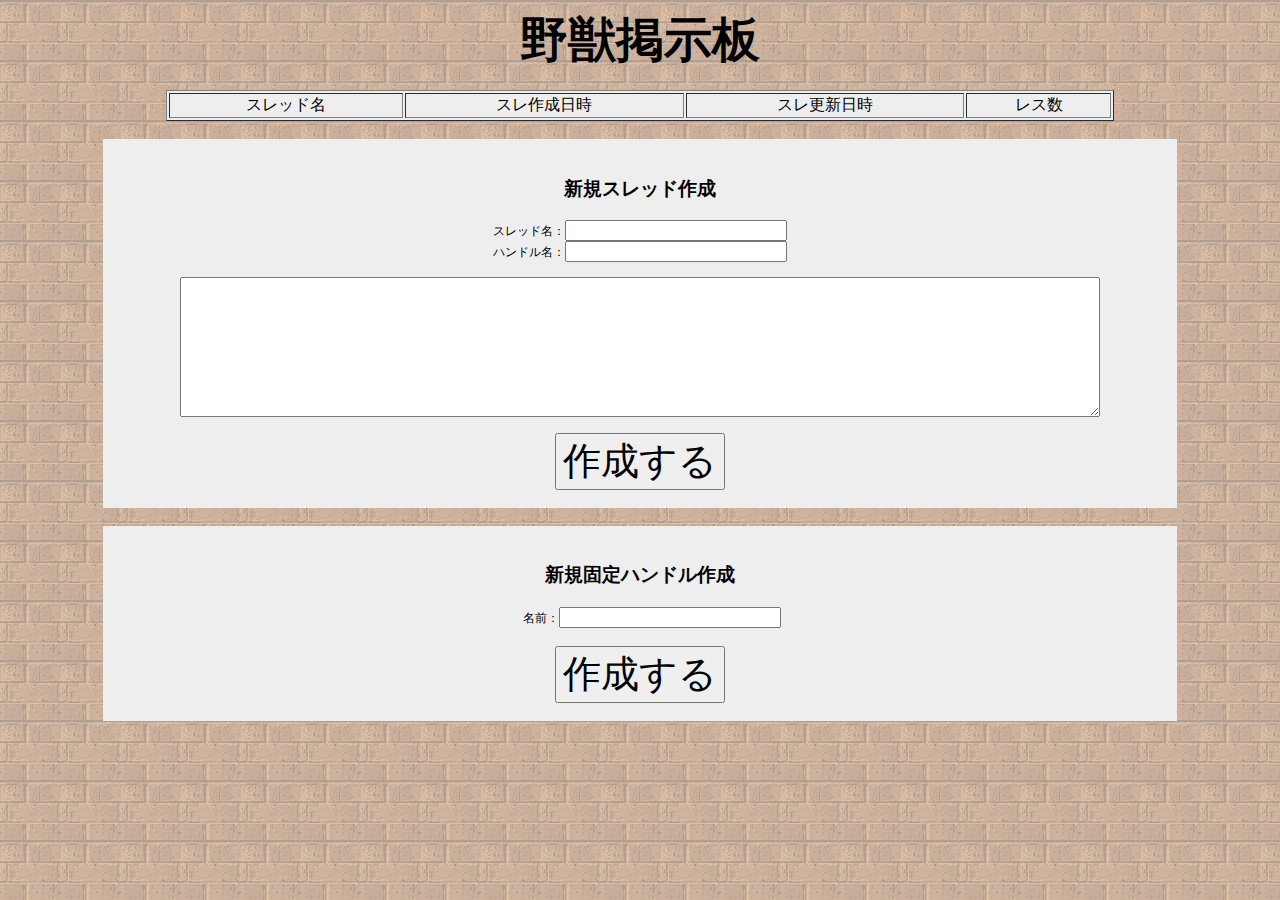
==== templates/index.html @ 974fae63 "First version" ====
﻿<!DOCTYPE html>
<html lang="ja">
<head>
<meta charset="UTF-8">
<title>野獣掲示板</title>
<script src="https://ajax.googleapis.com/ajax/libs/jquery/3.3.1/jquery.min.js"></script>
<style>
table {
margin: auto;
background: #eeeeee;
width: 75%;
height: auto;
}
html{
    text-align: center;
    background-image: url("./ba.gif");
}
.box{
    width: 85%;
    margin: auto;
    background: #eeeeee;
}
</style>
</head>
<body>
<b><font size="10px">野獣掲示板</font></b>
<br><br>
<table border id="threads">
    <td>
    JavaScriptを有効にしてください
    </td>
</table>
<br>
<div class="box">
<form id="mt">
    <br>
    <h3><span class="common">新規スレッド作成</span></h3>
    <p style="font-size: 0.75em;">
        スレッド名：<input type="text" name="thread_name" id="thread_name" style="width: 16em;"><br>
        ハンドル名：<input type="text" name="user_name" id="user_name" style="width: 16em;"><br><br>
        <textarea style="height: 10.0em; width: 85%; word-wrap: break-word;" rows="4" cols="12" name="comment" id="comment"></textarea>
    </p>
    <input type="submit" value="作成する" name="submiter" style="font-size:3vw;"><br>
</form>
<br>
</div>
<br>
<div class="box">
<form id="mn">
    <br>
    <h3><span class="common">新規固定ハンドル作成</span></h3>
    <p style="margin: 0 0 0 2em; font-size: 0.75em;">
        名前：<input type="text" name="user_name" id="user_name" style="width: 16em;">
    </p>
    <br>
    <input type="submit" value="作成する" name="submiter" style="font-size:3vw;"><br>
</form>
<br>
</div>
<script>
$(function() {
   $('#threads').empty();
   $('#threads').append(
            $('<tr></tr>')
                .append($("<td></td>").text("スレッド名"))
                .append($("<td></td>").text("スレ作成日時"))
                .append($("<td></td>").text("スレ更新日時"))
                .append($("<td></td>").text("レス数"))
    );
    $.ajax({
        url: "list_thread?start=0&end=20",
        type: 'get',
        dataType: 'json'
    })
    // 検索成功時
    .done(function(data) {
      $(data).each(function(i,e) {
        $('#threads').append(
            $('<tr></tr>')
                .append($("<td></td>").html("<a href='"+"thread.html?id="+e[0]+"&title="+e[1]+"'><b>"+e[1]+"</b></a>"))
                .append($("<td></td>").text(e[2]))
                .append($("<td></td>").text(e[3]))
                .append($("<td></td>").text(e[4]))
        );
      });
    })
    // 失敗時にダイアログ表示
    .fail(function() {
      window.alert('サーバーに接続できませんでした');
    });
});
</script>
<script type="text/javascript">
    $('#mt').submit(function(event) {
      var flag = confirm ( "送信してもよろしいですか？\n\n送信したくない場合は[キャンセル]ボタンを押して下さい");
      if (flag == true){
        event.preventDefault();
        $.post( './make_thread', $('#mt').serialize())
            .done(function( data ) {
                location.reload();
            })
      }else{
        return false;
      }
      })
    $('#mn').submit(function(event) {
      var flag = confirm ( "送信してもよろしいですか？\n\n送信したくない場合は[キャンセル]ボタンを押して下さい");
      if (flag == true){
        event.preventDefault();
        $.post( './make_nick', $('#mn').serialize())
            .done(function( data ) {
                console.log(data);
                if (data.Message == "OK"){
                    alert("登録しました\n固定ハンドルパスは\n"+data.Password+"です\n(再発行はできません\n必ずメモを取ってください)");
                }else{
                    alert("その固定ハンドルは既に存在しています");
                }
            })
      }else{
        return false;
      }
      })
</script>
</body>
</html>
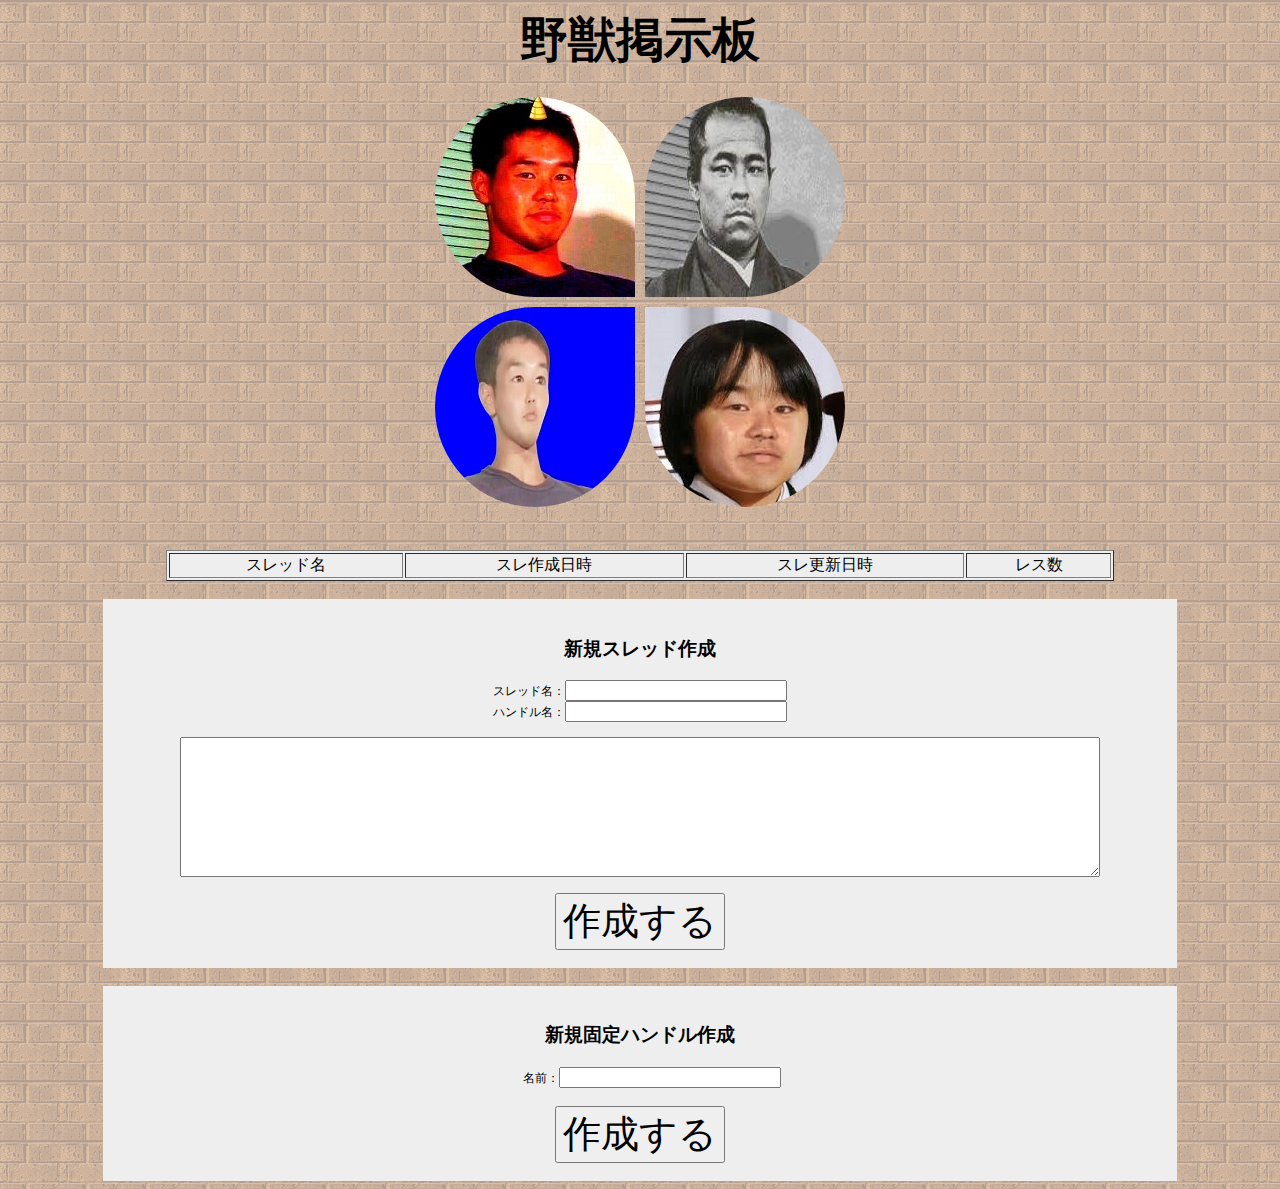
==== commit ed864d28: "Update" ====
--- a/templates/index.html
+++ b/templates/index.html
@@ -4,26 +4,17 @@
 <meta charset="UTF-8">
 <title>野獣掲示板</title>
 <script src="https://ajax.googleapis.com/ajax/libs/jquery/3.3.1/jquery.min.js"></script>
-<style>
-table {
-margin: auto;
-background: #eeeeee;
-width: 75%;
-height: auto;
-}
-html{
-    text-align: center;
-    background-image: url("./ba.gif");
-}
-.box{
-    width: 85%;
-    margin: auto;
-    background: #eeeeee;
-}
-</style>
+<link rel="shortcut icon" href="favicon.ico">
+<link rel="stylesheet" href="css/style.css">
 </head>
 <body>
 <b><font size="10px">野獣掲示板</font></b>
+<div class="clover">
+  <img class="img1" src="./あ.jpg" alt="" />
+  <img class="img2" src="./い.jpg" alt="" />
+  <img class="img3" src="./う.jpg" alt="" />
+  <img class="img4" src="./え.jpg" alt="" />
+</div
 <br><br>
 <table border id="threads">
     <td>
--- a/templates/css/style.css
+++ b/templates/css/style.css
@@ -0,0 +1,43 @@
+table {
+margin: auto;
+background: #eeeeee;
+width: 75%;
+height: auto;
+}
+html{
+    text-align: center;
+    background-image: url("../ba.gif");
+}
+.box{
+    width: 85%;
+    margin: auto;
+    background: #eeeeee;
+}
+
+.box1{
+  border: solid 8px red;
+  box-sizing: border-box;
+  text-align: center;
+  font-size: 30px;
+}
+.clover {
+  display: flex;
+  flex-wrap: wrap;
+  width: 420px;
+  margin: 20px auto;
+}
+.clover img {
+  margin: 5px;
+}
+.img1 {
+  border-radius: 50% 50% 0 50%
+}
+.img2 {
+  border-radius: 50% 50% 50% 0
+}
+.img3 {
+  border-radius: 50% 0 50% 50%
+}
+.img4 {
+  border-radius: 0 50% 50% 50%
+}